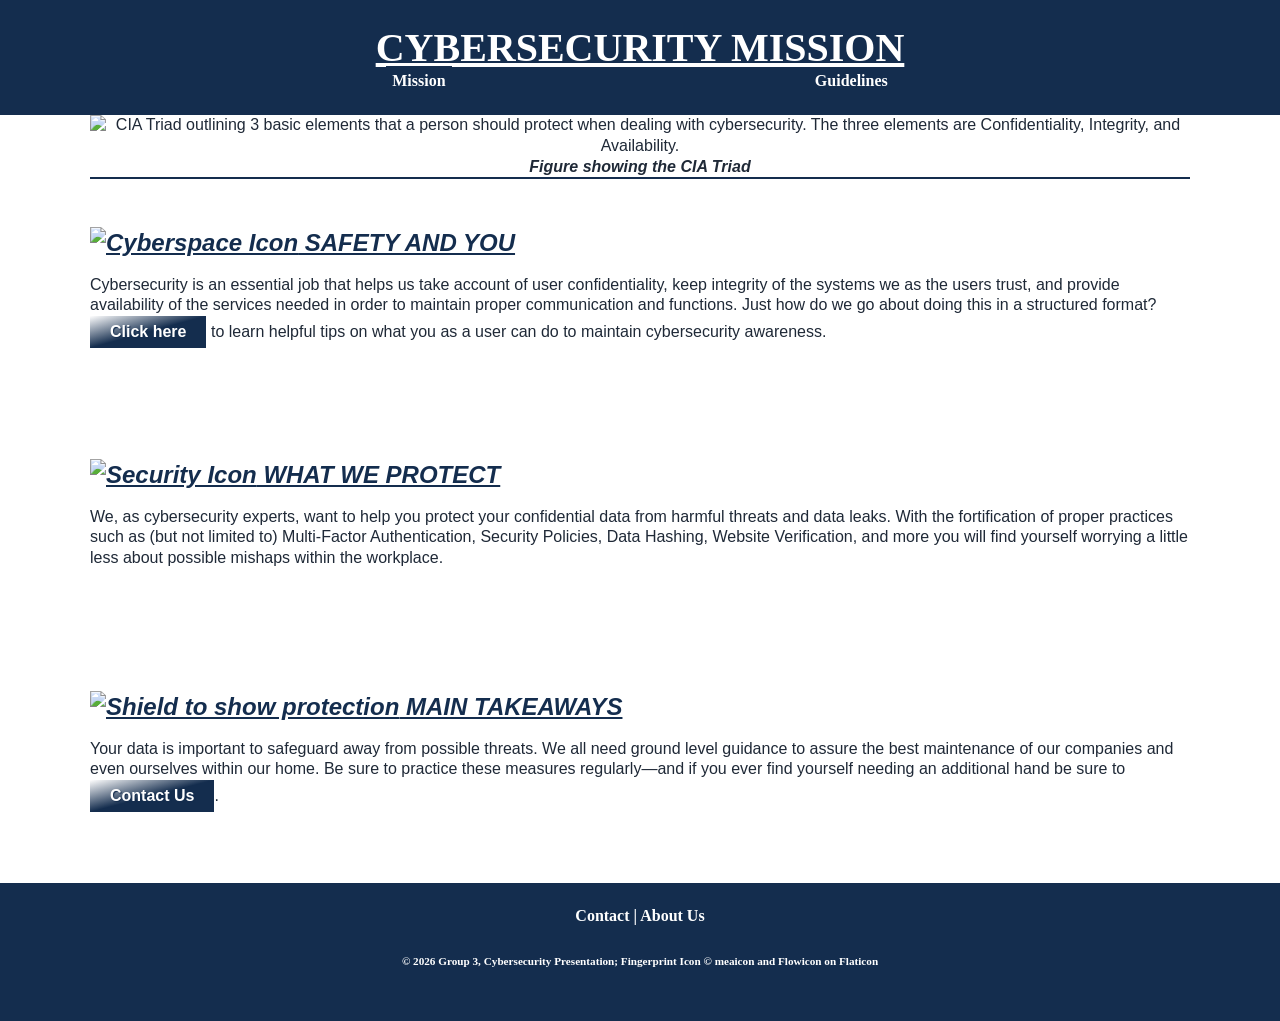
==== index.html @ 5fb3113c "Rename Mission.html to index.html" ====
<!DOCTYPE html>
<html lang="en">
    <head>
        <meta charset="UTF-8">
        <meta name="viewport" content="width=device-width, initial-scale=1.0">
        <title>Our Mission</title>
        <link rel="stylesheet" href="Styles/main.css">
        <link rel="icon" href="images/fingerprint.png">
    </head>
    <body>

        <!-- Header at top of page -->
        <header>
            <h1>CYBERSECURITY MISSION</h1>
        <!-- Navigation under header -->
         <div class="menu">
        <nav>
            <ul class="menu">
             <li><a href="index.html" aria-current="page" class="current">Mission</a></li>
                <li><a href="Guidelines.html">Guidelines</a></li>
            </ul>
        </nav>
        </div>
        </header>

        <!-- Main content describing our mission -->

        <main>
         <!-- Navigation over CIA triad image-->

        <figure>
         <img 
        src="images/Reimagining Integrity - CIA Triad.webp" 
        alt="CIA Triad outlining 3 basic elements that a person should protect when dealing with cybersecurity. The three elements are Confidentiality, Integrity, and Availability.">
        <figcaption>Figure showing the CIA Triad</figcaption>
        </figure>

                <section>
                    <h2 class="section-title"><img src="images/cyberspace.png" alt="Cyberspace Icon"> SAFETY AND YOU</h2>
                    <p>Cybersecurity is an essential job that helps us take account of user confidentiality, keep integrity of the systems we as the users trust, and provide availability of the services needed in order to maintain proper communication and functions. Just how do we go about doing this in a structured format? <a class="inner-link" href="Guidelines.html"> Click here </a> to learn helpful tips on what you as a user can do to maintain cybersecurity awareness.</p>
               </section>

                <section>
                     <h2 class="section-title"><img src="images/security.png" alt="Security Icon"> WHAT WE PROTECT</h2>
                     <p>We, as cybersecurity experts, want to help you protect your confidential data from harmful threats and data leaks. With the fortification of proper practices such as (but not limited to) Multi-Factor Authentication, Security Policies, Data Hashing, Website Verification, and more you will find yourself worrying a little less about possible mishaps within the workplace.</p>
                </section>


                <section>
                    <h2 class="section-title"><img src="images/shield.png" alt="Shield to show protection"> MAIN TAKEAWAYS</h2>
                    <p>Your data is important to safeguard away from possible threats. We all need ground level guidance to assure the best maintenance of our companies and even ourselves within our home. Be sure to practice these measures regularly—and if you ever find yourself needing an additional hand be sure to <a class="inner-link" href="Contact.html"> Contact Us </a>. </p>
                </section>

        </main>
    </body>
    <footer>
        <p><a href="Contact.html">Contact</a> | <a href="AboutUs.html">About Us</a></p>
        <p id="copyright"> &copy; 2026 Group 3, Cybersecurity Presentation; Fingerprint Icon &copy; meaicon and Flowicon on Flaticon</p>
    </footer>
</html>
---- Styles/main.css ----
/* CSS Document starter*/
* {
    margin: 0;
    padding: 0;
    box-sizing: border-box;
}

/* CSS Variables for colors and background image */
:root {
    --primary-color: #142d4e;
    --secondary-color: #b45309;
    --font-color: #1f2937;
    background-image: url("../images/greferente-abstract-3490846_1920.png");
    --background-color: #ffffffa8;
    --link-color: #ffffff;
}

/*Image properties and underlying text*/
figure {
    text-align: center;
    width: 100%;
    & img { 
        width: 100%;
}

& figcaption {
    display: block;
    font-weight: bold;
    font-style: italic;
    border-bottom: 2px solid var(--primary-color);
    margin-bottom: .5em;
}
}

/* Navigation bar properties */
ul { 
    display:flex;
    flex-direction: row;
    flex-wrap: wrap;
    justify-content: space-evenly;
    list-style-type: none;
}

li {
    margin: 1px;
}

a:link, a:visited {
    text-decoration: none;
    outline: 3px var(--secondary-color);
    outline-offset: 5px;
    outline-color: var(--secondary-color);
    color: var(--link-color);
    text-underline-offset: 4px;
}

a:hover, a[aria-current="page"] {
    outline: 1px solid var(--primary-color);
}

h1 {
    font-size: 40px;
    text-align: center;
    flex-wrap: wrap;
    text-decoration: underline;
    
}
/* Main content properties */
@media screen and (min-width: 768px) {
    main {
        display: flex;
        flex-direction: row;
        flex-wrap: wrap;
    }
}

main > section { flex: 1 1 200px; }

main { 
    clear:both;
    width: min(100% - 2rem, 1100px);
    margin: 0 auto;
    display: flex;
    flex-direction: column;
    gap: 2rem;
    font-family: Arial, sans-serif;
    font-size: 16px;
    line-height: 1.3;
    color: var(--font-color);
    background-color: var(--background-color);
}

.section-title {
    font-size: 1.6;
    color: var(--primary-color);
    margin-bottom: 0.5rem;
    text-decoration: underline;
}

h2  {
    font-weight: bold;
    font-style: italic;
    padding: 0.5rem 0;
}

h3 {
    font-weight: bold;
    padding: 0.5rem 0;
    text-decoration: underline;
}

p { 
    margin-bottom: 30px;
}

section#team-members {
    gap: 1rem;
    border: 3px dotted var(--secondary-color);
    margin-bottom: 150px;
    
}

/* Button properties */
.inner-link {
    text-decoration: underline;
    display: inline-block;
    border: 0;
    color: white;
    line-height: 2;
    font-weight: bold;
    padding: 0 20px;
    text-align: center;
    text-shadow: 1px 1px 1px var(--primary-color);
    background-image: linear-gradient( 
        to top left, 
        var(--primary-color) 50%,
        var(--primary-color) 20%,
        transparent
    );
    box-shadow: inset 2px 2px 3px var(--primary-color) 20%, 
        inset -2px -2px 3px var(--primary-color) 20%;
}

.inner-link:hover {
   background-color: #10386c9f;
}

.inner-link:active {
    box-shadow:
     inset -2px -2px 3px var(--primary-color), 
        inset 2px 2px 3px var(--primary-color);
}

/* Footer and header properties */
footer, header
    { 
    text-align: left;
    font-weight: bold;
    padding: 24px;
    color: var(--link-color);
    background-color: #142d4e;
    text-align: center;
}

#copyright {
    font-size: 70%;
}
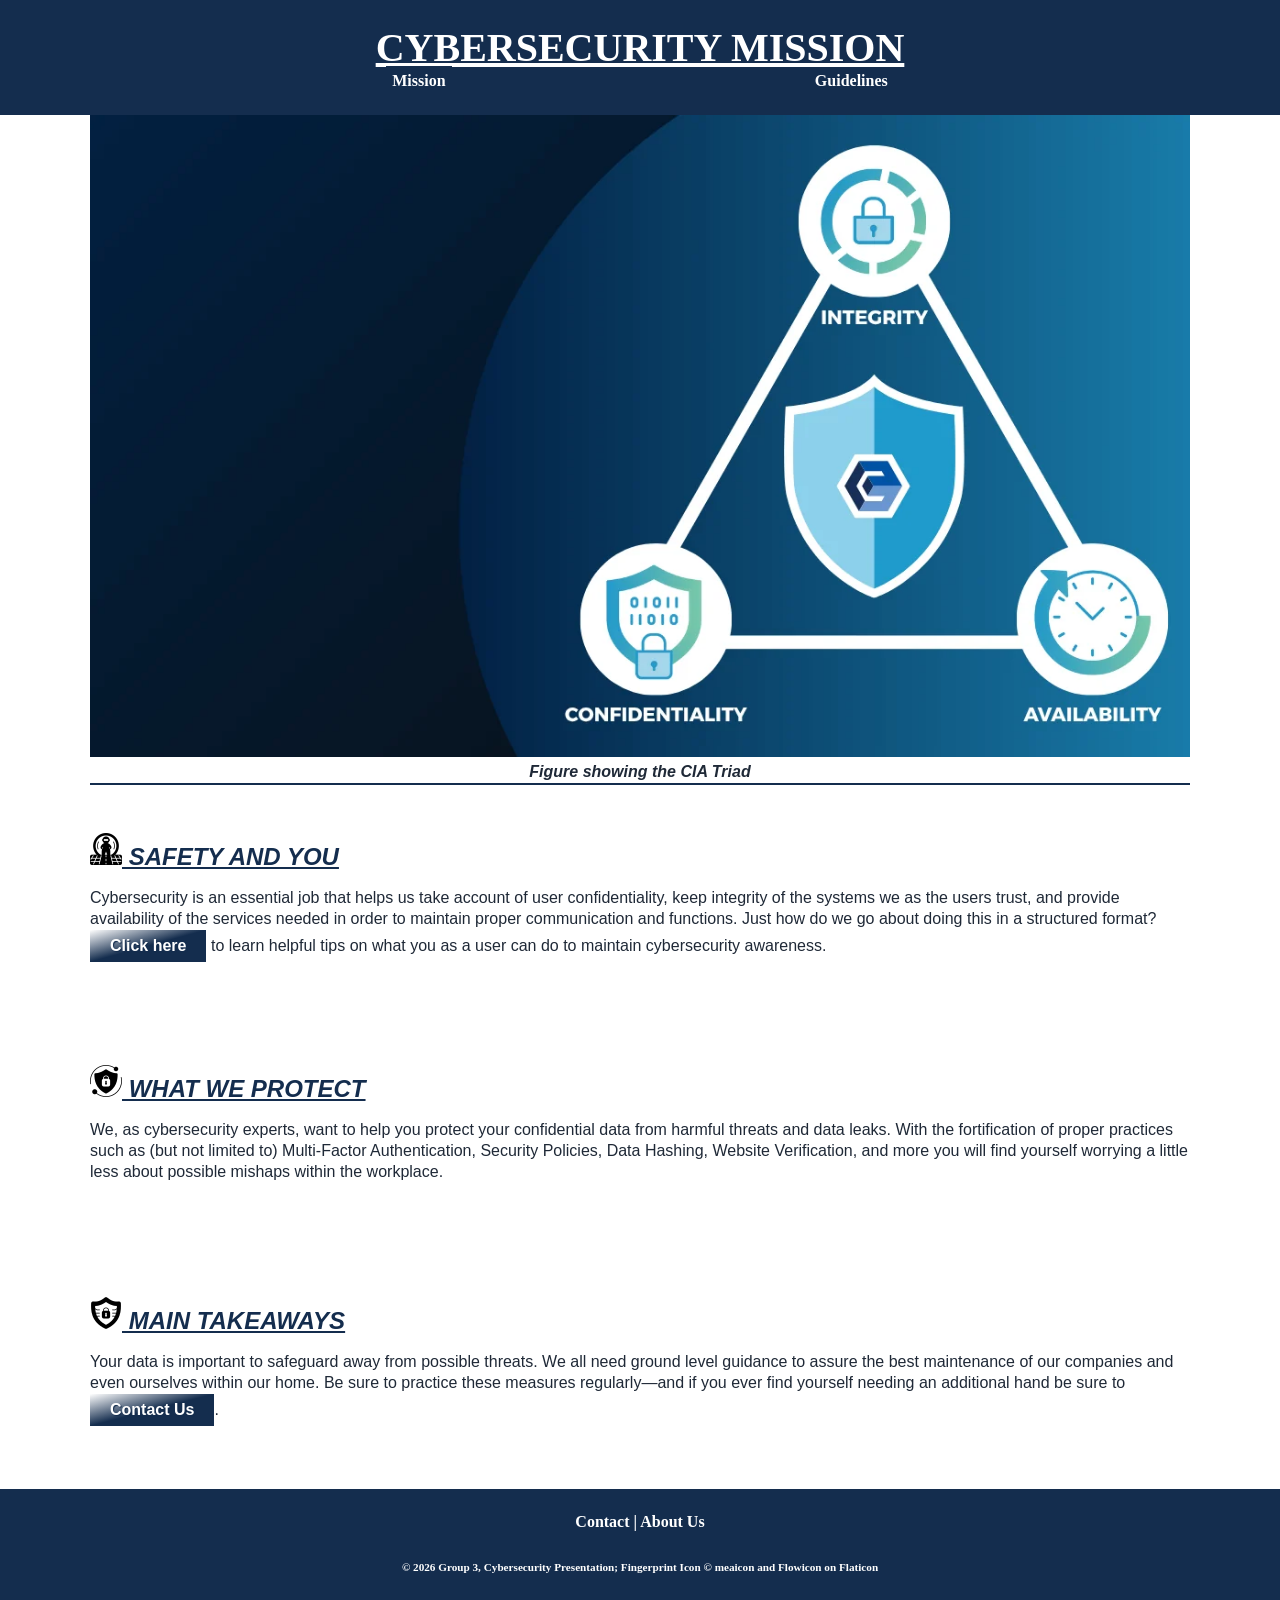
==== commit 67047df3: "Updating image path's." ====
--- a/index.html
+++ b/index.html
@@ -30,24 +30,24 @@
 
         <figure>
          <img 
-        src="images/Reimagining Integrity - CIA Triad.webp" 
+        src="Images/Reimagining Integrity - CIA Triad.webp" 
         alt="CIA Triad outlining 3 basic elements that a person should protect when dealing with cybersecurity. The three elements are Confidentiality, Integrity, and Availability.">
         <figcaption>Figure showing the CIA Triad</figcaption>
         </figure>
 
                 <section>
-                    <h2 class="section-title"><img src="images/cyberspace.png" alt="Cyberspace Icon"> SAFETY AND YOU</h2>
+                    <h2 class="section-title"><img src="Images/cyberspace.png" alt="Cyberspace Icon"> SAFETY AND YOU</h2>
                     <p>Cybersecurity is an essential job that helps us take account of user confidentiality, keep integrity of the systems we as the users trust, and provide availability of the services needed in order to maintain proper communication and functions. Just how do we go about doing this in a structured format? <a class="inner-link" href="Guidelines.html"> Click here </a> to learn helpful tips on what you as a user can do to maintain cybersecurity awareness.</p>
                </section>
 
                 <section>
-                     <h2 class="section-title"><img src="images/security.png" alt="Security Icon"> WHAT WE PROTECT</h2>
+                     <h2 class="section-title"><img src="Images/security.png" alt="Security Icon"> WHAT WE PROTECT</h2>
                      <p>We, as cybersecurity experts, want to help you protect your confidential data from harmful threats and data leaks. With the fortification of proper practices such as (but not limited to) Multi-Factor Authentication, Security Policies, Data Hashing, Website Verification, and more you will find yourself worrying a little less about possible mishaps within the workplace.</p>
                 </section>
 
 
                 <section>
-                    <h2 class="section-title"><img src="images/shield.png" alt="Shield to show protection"> MAIN TAKEAWAYS</h2>
+                    <h2 class="section-title"><img src="Images/shield.png" alt="Shield to show protection"> MAIN TAKEAWAYS</h2>
                     <p>Your data is important to safeguard away from possible threats. We all need ground level guidance to assure the best maintenance of our companies and even ourselves within our home. Be sure to practice these measures regularly—and if you ever find yourself needing an additional hand be sure to <a class="inner-link" href="Contact.html"> Contact Us </a>. </p>
                 </section>
 
